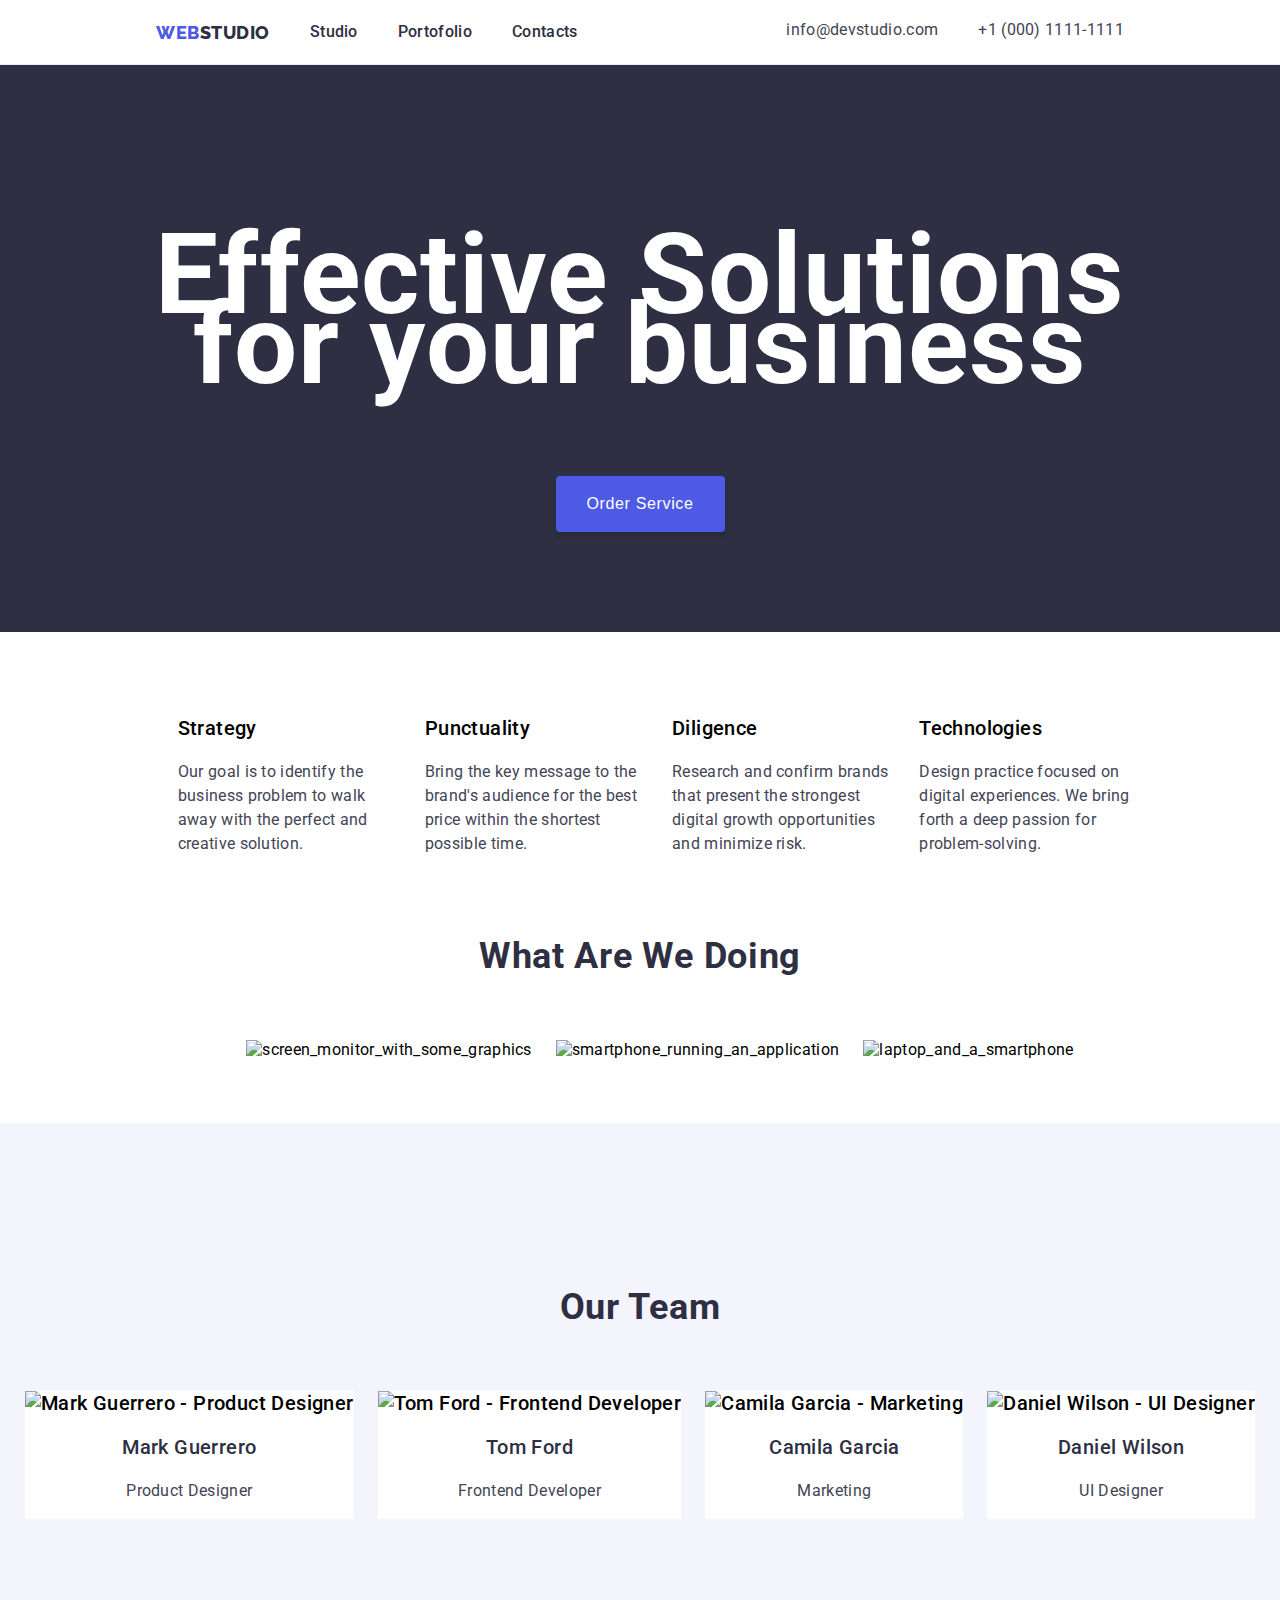
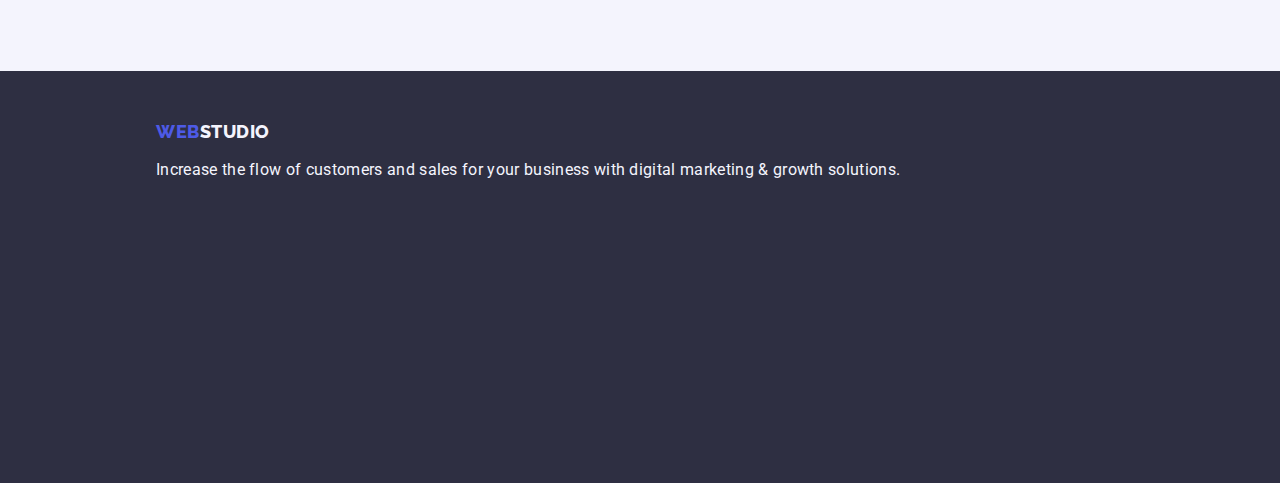
==== index.html @ 98eacaa0 "update curatenie cod" ====
<!DOCTYPE html>
<html lang="en">
  <head>
    <meta charset="UTF-8" />
    <meta name="viewport" content="width=device-width, initial-scale=1.0" />
    <title>Webstudio</title>
    <link
      rel="stylesheet"
      href="https://cdnjs.cloudflare.com/ajax/libs/modern-normalize/2.0.0/modern-normalize.min.css"
      integrity="sha512-4xo8blKMVCiXpTaLzQSLSw3KFOVPWhm/TRtuPVc4WG6kUgjH6J03IBuG7JZPkcWMxJ5huwaBpOpnwYElP/m6wg=="
      crossorigin="anonymous"
      referrerpolicy="no-referrer"
    />
    <link rel="preconnect" href="https://fonts.googleapis.com" />
    <link rel="preconnect" href="https://fonts.gstatic.com" crossorigin />
    <link
      href="https://fonts.googleapis.com/css2?family=Raleway:ital,wght@0,800;1,800&family=Roboto:wght@400;500;700&display=swap"
      rel="stylesheet"
    />
    <link rel="stylesheet" href="./css/styles.css" />
  </head>
  <body class="primary-page">
    <header class="global-header">
      <!-- <div class="container"> -->
      <a class="logo" href="index.html">
        <span class="web">web</span>
        <span class="studio">studio</span>
      </a>

      <nav class="main-nav">
        <ul>
          <li><a href="index.html" class="index">Studio</a></li>
          <li><a href="portfolio.html" class="portfolio">Portofolio</a></li>
          <li><a href="contacts.html" class="contacts">Contacts</a></li>
        </ul>

        <div class="address">
          <ul>
            <li>
              <a href="mailto:info@devstudio.com">info@devstudio.com</a>
            </li>
            <li>
              <a href="tel:+110011112111">+1 (000) 1111-1111</a>
            </li>
          </ul>
        </div>
        <!-- </div> -->
      </nav>
    </header>
    <main>
      <section class="hero">
        <!-- <div class="container"> -->
        <h1>
          Effective Solutions
          <br />
          for your business
        </h1>
        <button type="button" class="button">Order Service</button>
        <!-- </div> -->
      </section>

      <section>
        <!-- <div class="container"> -->
        <ul class="features">
          <li class="feature">
            <h3>Strategy</h3>
            <p>
              Our goal is to identify the business problem to walk away with the
              perfect and creative solution.
            </p>
          </li>
          <li class="feature">
            <h3>Punctuality</h3>
            <p>
              Bring the key message to the brand's audience for the best price
              within the shortest possible time.
            </p>
          </li>
          <li class="feature">
            <h3>Diligence</h3>
            <p>
              Research and confirm brands that present the strongest digital
              growth opportunities and minimize risk.
            </p>
          </li>
          <li class="feature">
            <h3>Technologies</h3>
            <p>
              Design practice focused on digital experiences. We bring forth a
              deep passion for problem-solving.
            </p>
          </li>
        </ul>
        <!-- </div> -->
      </section>

      <section>
        <!-- <div class="container"> -->
        <h2 class="what-are">What Are We Doing</h2>
        <ul class="images">
          <li>
            <img
              src="images/monitor.jpg"
              alt="screen_monitor_with_some_graphics"
              width="360"
              height="300"
            />
          </li>
          <li>
            <img
              src="images/phone.jpg"
              alt="smartphone_running_an_application"
              width="360"
              height="300"
            />
          </li>
          <li>
            <img
              src="images/laptop.jpg"
              alt="laptop_and_a_smartphone"
              width="360"
              height="300"
            />
          </li>
        </ul>
        <!-- </div> -->
      </section>

      <section class="card">
        <!-- <div class="container"> -->
        <h2 class="our-team">Our Team</h2>
        <ul class="team">
          <li class="team-member">
            <img
              src="images/teamcard1.jpg"
              alt="Mark Guerrero - Product Designer"
              width="264"
              height="260"
            />
            <h3>Mark Guerrero</h3>
            <p>Product Designer</p>
          </li>
          <li class="team-member">
            <img
              src="images/teamcard2.jpg"
              alt="Tom Ford - Frontend Developer"
              width="264"
              height="260"
            />
            <h3>Tom Ford</h3>
            <p>Frontend Developer</p>
          </li>
          <li class="team-member">
            <img
              src="images/teamcard3.jpg"
              alt="Camila Garcia - Marketing"
              width="264"
              height="260"
            />
            <h3>Camila Garcia</h3>
            <p>Marketing</p>
          </li>
          <li class="team-member">
            <img
              src="images/teamcard4.jpg"
              alt="Daniel Wilson - UI Designer"
              width="264"
              height="260"
            />
            <h3>Daniel Wilson</h3>
            <p>UI Designer</p>
          </li>
        </ul>
        <!-- </div> -->
      </section>
    </main>

    <footer class="footer-index">
      <!-- <div class="footer container"> -->
      <a class="logo-footer" href="index.html">
        <span class="web-footer">web</span>
        <span class="studio-footer">studio</span>
      </a>
      <p>
        Increase the flow of customers and sales for your business with digital
        marketing & growth solutions.
      </p>
      <!-- </div> -->
    </footer>
  </body>
</html>
---- css/styles.css ----
:root {
  --primary-color: #ffffff;
  --accent-color-iris: #4d5ae5;
  --accent-color-text: #2e2f42;
  --accent-color-description: #434455;
  --button-color-filters: #404bbf;
  --accent-color-filters: #e7e9fc;
  --accent-color-cloud: #f4f4fd;
  --green-new-color: #31d0aa;
  --grey-new-color: #8e8f99;
  --white-new-color: #fcfcfc;
  --navy-blue-modal: rgba(46, 47, 66, 0.4);
  --grey: rgba(46, 47, 66, 0.7);
  --font-family: "Roboto", sans-serif;
  --second-family: "Raleway", sans-serif;
}

p,
h1,
h2,
h3 {
  font-family: var(--font-family);
}

body {
  font-family: var(--font-family);
  background-color: var(--primary-color);
  font-style: normal;
  letter-spacing: 0.02em;
  margin: 0;
  padding: 0;
  width: 100%;
  min-height: 100vh;
}

header {
  background-color: var(--primary-color);
  display: flex;
  justify-content: space-between;
  align-items: center;
  height: 64px;
  text-align: left;
  align-items: center;
  border-bottom: 1px solid #e7e9fc;
}

header a {
  text-decoration: none;
}

header .web,
header .studio {
  text-transform: uppercase;
  font-family: var(--second-family);
  font-weight: 800;
  letter-spacing: 0.03em;
}

.logo {
  display: flex;
  align-items: center;
  justify-content: center;
  text-decoration: none;
  text-transform: uppercase;
  font-family: var(--second-family);
  font-size: 18px;
  font-weight: 800;
  line-height: 21px;
  letter-spacing: 0.03em;
  text-align: left;
  margin-left: 156px;
}

.web {
  color: var(--accent-color-iris);
  font-size: 18px;
  line-height: 21px;
}

.studio {
  color: var(--accent-color-text);
  font-size: 18px;
  line-height: 21px;
}

.main-nav {
  display: flex;
  justify-content: space-between;
  width: 100%;
}

.main-nav ul {
  list-style: none;
  display: flex;
}

.main-nav ul li {
  margin-right: 40px;
}

.main-nav ul li:last-child {
  margin-right: 156px;
}

.main-nav a:hover {
  color: var(--button-color-filters);
}

.index,
.portfolio,
.contacts {
  font-weight: 500;
  font-size: 16px;
  line-height: 150%;
  letter-spacing: 0.02em;
  color: var(--accent-color-text);
  font-weight: 500;
}

.address a {
  color: var(--accent-color-description);
  font-weight: 400;
  letter-spacing: 0.02em;
}
.address a:hover {
  color: var(--button-color-filters);
}

.hero {
  font-size: 56px;
  font-weight: 700;
  line-height: 70px;
  letter-spacing: 0.02em;
  text-align: center;
  background-color: var(--accent-color-text);
  color: var(--primary-color);
  padding: 100px 0;
}

.hero button {
  background-color: var(--accent-color-iris);
  cursor: pointer;
  color: var(--primary-color);
  border: none;
  border-radius: 4px;
  width: 169px;
  height: 56px;
  top: 428px;
  left: 636px;
  border-radius: 4px;
  gap: 10px;
}

.button {
  font-size: 16px;
  font-weight: 500;
  line-height: 24px;
  letter-spacing: 0.04em;
  text-align: center;
  box-shadow: 0 4px 4px 0 rgba(0, 0, 0, 0.15);
}

.hero button:hover {
  background-color: var(--button-color-filters);
}

.hero button:active {
  background-color: var(--accent-color-iris);
}

.features h3 {
  font-size: 20px;
  font-weight: 500;
  line-height: 24px;
  letter-spacing: 0.02em;
  text-align: left;
}

.features p {
  font-size: 16px;
  font-weight: 400;
  line-height: 24px;
  letter-spacing: 0.02em;
  text-align: left;
  color: var(--accent-color-description);
}

.features {
  display: flex;
  justify-content: center;
  list-style: none;
  margin-top: 5%;
  margin-bottom: 5%;
  gap: 24px;
}

.feature {
  list-style: none;
  justify-content: center;
  width: 18%;
}

.what-are {
  justify-content: center;
  margin-bottom: 5%;
  display: flex;
  font-size: 36px;
  font-weight: 700;
  line-height: 40px;
  letter-spacing: 0.02em;
  text-align: center;
  color: var(--accent-color-text);
}

.images {
  display: flex;
  list-style: none;
  justify-content: center;
  gap: 24px;
}

.card {
  background-color: var(--accent-color-cloud);
  padding: 100px 0;
  margin-top: 5%;
}

.card team-member1,
.card team-member2,
.card team-member3,
.card team-member4 {
  width: 360px;
  height: 420px;
  border: 1px solid var(--accent-color-filters);
  padding: 0 0 32px 0;
  text-align: center;
}

.our-team {
  justify-content: center;
  display: flex;
  margin-top: 5%;
  margin-bottom: 5%;
  font-size: 36px;
  font-weight: 700;
  line-height: 40px;
  letter-spacing: 0.02em;
  text-align: center;
  color: var(--accent-color-text);
}

.team {
  display: flex;
  list-style: none;
  justify-content: center;
  padding: 0px 0px 32px 0px;
  border-radius: 0px 0px 4px 4px;
  gap: 24px;
}

.card ul {
  font-size: 20px;
  font-weight: 500;
  line-height: 24px;
  letter-spacing: 0.02em;
  text-align: center;
}

.card p {
  font-size: 16px;
  font-weight: 400;
  line-height: 24px;
  letter-spacing: 0.02em;
  text-align: center;
  color: var(--accent-color-description);
}

.card h3 {
  font-size: 20px;
  font-weight: 500;
  line-height: 24px;
  letter-spacing: 0.02em;
  text-align: center;
  color: var(--accent-color-text);
}

.team-member {
  background-color: var(--primary-color);
}

.team-member:hover {
  box-shadow: 0 2px 1px 0 rgba(46, 47, 66, 0.08),
    0 1px 1px 0 rgba(46, 47, 66, 0.16), 0 1px 6px 0 rgba(46, 47, 66, 0.08);
}

ul {
  list-style: none;
  display: flex;
}
footer {
  background-color: var(--accent-color-text);
  padding: 50px 0;
  width: 1440px;
  height: 312px;
}

footer p {
  color: var(--accent-color-cloud);
  font-size: 16px;
  font-weight: 400;
  line-height: 24px;
  letter-spacing: 0.02em;
  text-align: left;
  margin-left: 156px;
}

footer a {
  text-decoration: none;
}

footer .web,
footer .studio {
  text-transform: uppercase;
  width: 115px;
  font-weight: 800;
  letter-spacing: 0.03em;
  text-decoration: none;
}

.web-footer {
  color: var(--accent-color-iris);
  font-weight: 800;
  font-size: 18px;
  line-height: 21px;
}

.studio-footer {
  color: var(--accent-color-cloud);
  font-weight: 800;
  font-size: 18px;
  line-height: 21px;
}

.logo-footer {
  display: flex;
  align-items: center;
  text-decoration: none;
  text-transform: uppercase;
  font-family: var(--second-family);
  font-size: 18px;
  font-weight: 800;
  line-height: 21px;
  letter-spacing: 0.03em;
  text-align: left;
  margin-left: 156px;
}
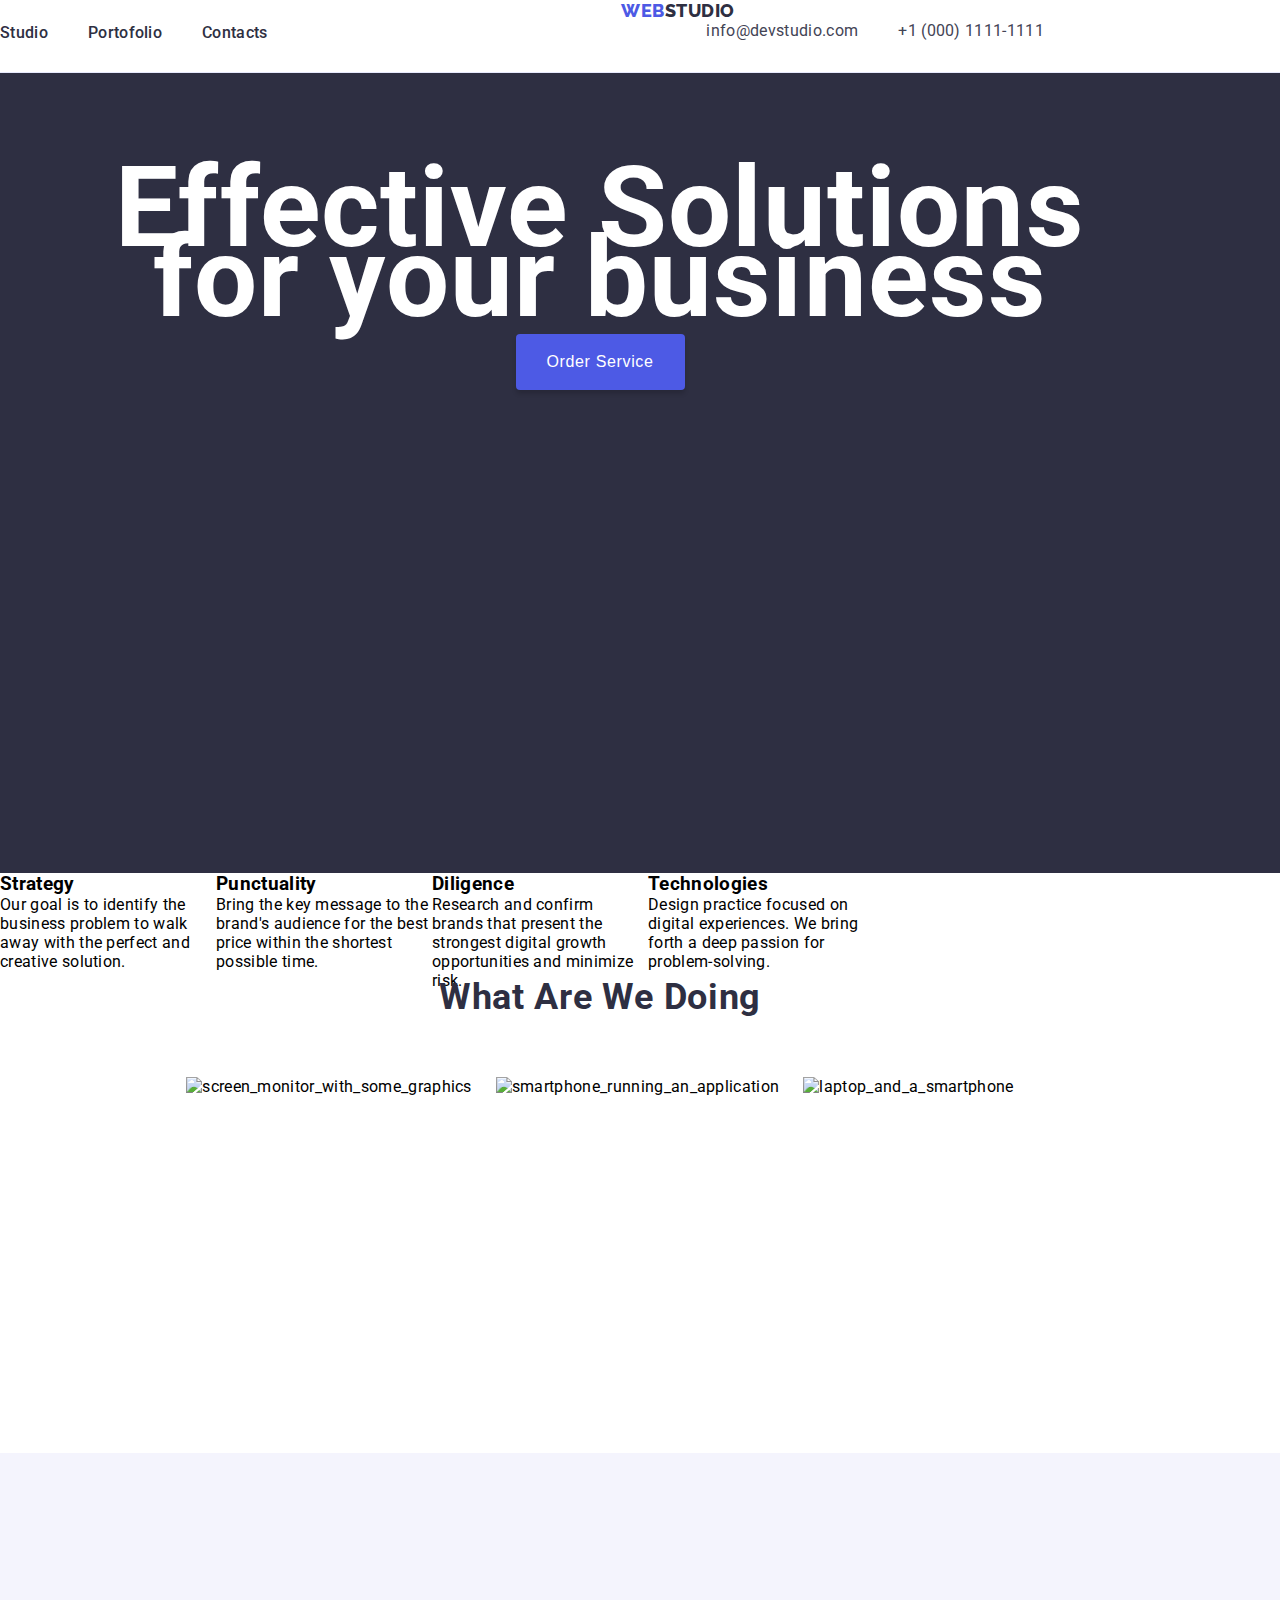
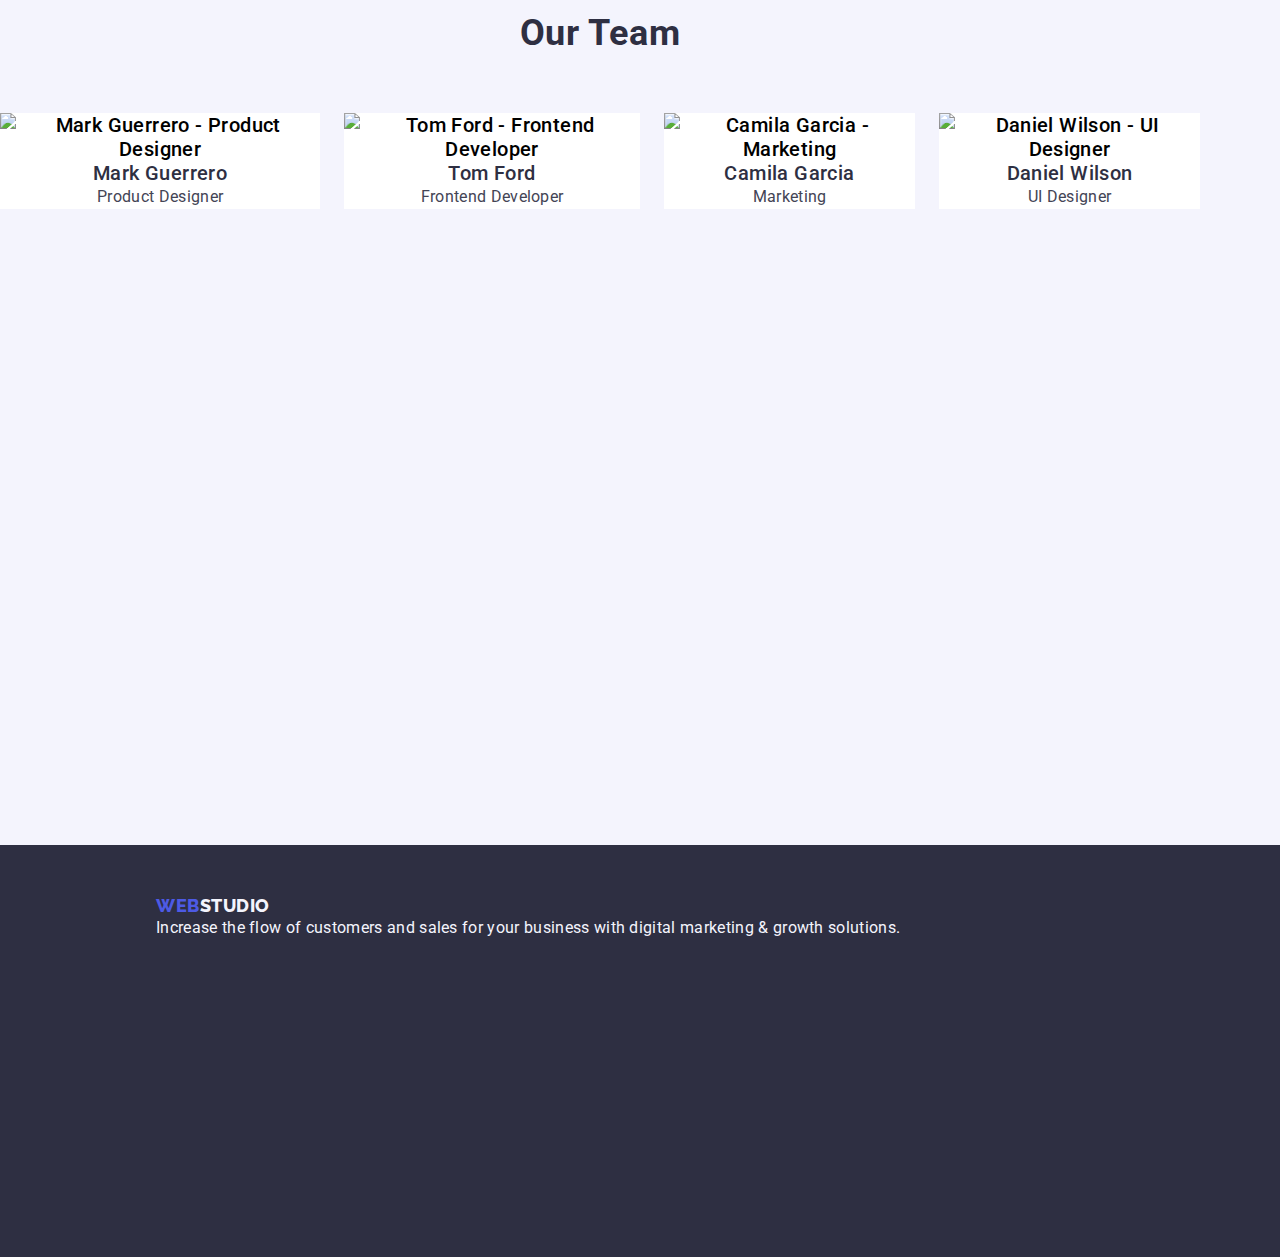
==== commit 6dcd7c0f: "update test1" ====
--- a/index.html
+++ b/index.html
@@ -19,173 +19,173 @@
     />
     <link rel="stylesheet" href="./css/styles.css" />
   </head>
-  <body class="primary-page">
+  <body>
     <header class="global-header">
-      <!-- <div class="container"> -->
-      <a class="logo" href="index.html">
-        <span class="web">web</span>
-        <span class="studio">studio</span>
-      </a>
+      <div class="header-container">
+        <a class="logo" href="index.html">
+          <span class="web">web</span>
+          <span class="studio">studio</span>
+        </a>
 
-      <nav class="main-nav">
-        <ul>
-          <li><a href="index.html" class="index">Studio</a></li>
-          <li><a href="portfolio.html" class="portfolio">Portofolio</a></li>
-          <li><a href="contacts.html" class="contacts">Contacts</a></li>
-        </ul>
+        <nav class="main-nav">
+          <ul>
+            <li><a href="index.html" class="index">Studio</a></li>
+            <li><a href="portfolio.html" class="portfolio">Portofolio</a></li>
+            <li><a href="contacts.html" class="contacts">Contacts</a></li>
+          </ul>
 
-        <div class="address">
+          <div class="address">
+            <ul>
+              <li>
+                <a href="mailto:info@devstudio.com">info@devstudio.com</a>
+              </li>
+              <li>
+                <a href="tel:+110011112111">+1 (000) 1111-1111</a>
+              </li>
+            </ul>
+          </div>
+        </nav>
+      </div>
+    </header>
+    <main>
+      <section class="hero">
+        <div class="hero-container">
+          <h1>
+            Effective Solutions
+            <br />
+            for your business
+          </h1>
+          <button type="button" class="button">Order Service</button>
+        </div>
+      </section>
+
+      <section class="one">
+        <div class="description-container">
           <ul>
-            <li>
-              <a href="mailto:info@devstudio.com">info@devstudio.com</a>
+            <li class="feature">
+              <h3>Strategy</h3>
+              <p>
+                Our goal is to identify the business problem to walk away with
+                the perfect and creative solution.
+              </p>
             </li>
-            <li>
-              <a href="tel:+110011112111">+1 (000) 1111-1111</a>
+            <li class="feature">
+              <h3>Punctuality</h3>
+              <p>
+                Bring the key message to the brand's audience for the best price
+                within the shortest possible time.
+              </p>
+            </li>
+            <li class="feature">
+              <h3>Diligence</h3>
+              <p>
+                Research and confirm brands that present the strongest digital
+                growth opportunities and minimize risk.
+              </p>
+            </li>
+            <li class="feature">
+              <h3>Technologies</h3>
+              <p>
+                Design practice focused on digital experiences. We bring forth a
+                deep passion for problem-solving.
+              </p>
             </li>
           </ul>
         </div>
-        <!-- </div> -->
-      </nav>
-    </header>
-    <main>
-      <section class="hero">
-        <!-- <div class="container"> -->
-        <h1>
-          Effective Solutions
-          <br />
-          for your business
-        </h1>
-        <button type="button" class="button">Order Service</button>
-        <!-- </div> -->
       </section>
 
-      <section>
-        <!-- <div class="container"> -->
-        <ul class="features">
-          <li class="feature">
-            <h3>Strategy</h3>
-            <p>
-              Our goal is to identify the business problem to walk away with the
-              perfect and creative solution.
-            </p>
-          </li>
-          <li class="feature">
-            <h3>Punctuality</h3>
-            <p>
-              Bring the key message to the brand's audience for the best price
-              within the shortest possible time.
-            </p>
-          </li>
-          <li class="feature">
-            <h3>Diligence</h3>
-            <p>
-              Research and confirm brands that present the strongest digital
-              growth opportunities and minimize risk.
-            </p>
-          </li>
-          <li class="feature">
-            <h3>Technologies</h3>
-            <p>
-              Design practice focused on digital experiences. We bring forth a
-              deep passion for problem-solving.
-            </p>
-          </li>
-        </ul>
-        <!-- </div> -->
-      </section>
-
-      <section>
-        <!-- <div class="container"> -->
-        <h2 class="what-are">What Are We Doing</h2>
-        <ul class="images">
-          <li>
-            <img
-              src="images/monitor.jpg"
-              alt="screen_monitor_with_some_graphics"
-              width="360"
-              height="300"
-            />
-          </li>
-          <li>
-            <img
-              src="images/phone.jpg"
-              alt="smartphone_running_an_application"
-              width="360"
-              height="300"
-            />
-          </li>
-          <li>
-            <img
-              src="images/laptop.jpg"
-              alt="laptop_and_a_smartphone"
-              width="360"
-              height="300"
-            />
-          </li>
-        </ul>
-        <!-- </div> -->
+      <section class="about">
+        <div class="pictures-container">
+          <h2 class="what-are">What Are We Doing</h2>
+          <ul class="images">
+            <li>
+              <img
+                src="images/monitor.jpg"
+                alt="screen_monitor_with_some_graphics"
+                width="360"
+                height="300"
+              />
+            </li>
+            <li>
+              <img
+                src="images/phone.jpg"
+                alt="smartphone_running_an_application"
+                width="360"
+                height="300"
+              />
+            </li>
+            <li>
+              <img
+                src="images/laptop.jpg"
+                alt="laptop_and_a_smartphone"
+                width="360"
+                height="300"
+              />
+            </li>
+          </ul>
+        </div>
       </section>
 
       <section class="card">
-        <!-- <div class="container"> -->
-        <h2 class="our-team">Our Team</h2>
-        <ul class="team">
-          <li class="team-member">
-            <img
-              src="images/teamcard1.jpg"
-              alt="Mark Guerrero - Product Designer"
-              width="264"
-              height="260"
-            />
-            <h3>Mark Guerrero</h3>
-            <p>Product Designer</p>
-          </li>
-          <li class="team-member">
-            <img
-              src="images/teamcard2.jpg"
-              alt="Tom Ford - Frontend Developer"
-              width="264"
-              height="260"
-            />
-            <h3>Tom Ford</h3>
-            <p>Frontend Developer</p>
-          </li>
-          <li class="team-member">
-            <img
-              src="images/teamcard3.jpg"
-              alt="Camila Garcia - Marketing"
-              width="264"
-              height="260"
-            />
-            <h3>Camila Garcia</h3>
-            <p>Marketing</p>
-          </li>
-          <li class="team-member">
-            <img
-              src="images/teamcard4.jpg"
-              alt="Daniel Wilson - UI Designer"
-              width="264"
-              height="260"
-            />
-            <h3>Daniel Wilson</h3>
-            <p>UI Designer</p>
-          </li>
-        </ul>
-        <!-- </div> -->
+        <div class="id-container">
+          <h2 class="our-team">Our Team</h2>
+          <ul class="team">
+            <li class="team-member">
+              <img
+                src="images/teamcard1.jpg"
+                alt="Mark Guerrero - Product Designer"
+                width="264"
+                height="260"
+              />
+              <h3>Mark Guerrero</h3>
+              <p>Product Designer</p>
+            </li>
+            <li class="team-member">
+              <img
+                src="images/teamcard2.jpg"
+                alt="Tom Ford - Frontend Developer"
+                width="264"
+                height="260"
+              />
+              <h3>Tom Ford</h3>
+              <p>Frontend Developer</p>
+            </li>
+            <li class="team-member">
+              <img
+                src="images/teamcard3.jpg"
+                alt="Camila Garcia - Marketing"
+                width="264"
+                height="260"
+              />
+              <h3>Camila Garcia</h3>
+              <p>Marketing</p>
+            </li>
+            <li class="team-member">
+              <img
+                src="images/teamcard4.jpg"
+                alt="Daniel Wilson - UI Designer"
+                width="264"
+                height="260"
+              />
+              <h3>Daniel Wilson</h3>
+              <p>UI Designer</p>
+            </li>
+          </ul>
+        </div>
       </section>
     </main>
 
-    <footer class="footer-index">
-      <!-- <div class="footer container"> -->
-      <a class="logo-footer" href="index.html">
-        <span class="web-footer">web</span>
-        <span class="studio-footer">studio</span>
-      </a>
-      <p>
-        Increase the flow of customers and sales for your business with digital
-        marketing & growth solutions.
-      </p>
-      <!-- </div> -->
+    <footer class="page-footer">
+      <div class="last-container">
+        <a class="logo-footer" href="index.html">
+          <span class="web-footer">web</span>
+          <span class="studio-footer">studio</span>
+        </a>
+        <p>
+          Increase the flow of customers and sales for your business with
+          digital marketing & growth solutions.
+        </p>
+      </div>
     </footer>
   </body>
 </html>
--- a/css/styles.css
+++ b/css/styles.css
@@ -15,6 +15,16 @@
   --second-family: "Raleway", sans-serif;
 }
 
+body,
+h1,
+h2,
+h3,
+p,
+ul {
+  margin: 0;
+  padding: 0;
+}
+
 p,
 h1,
 h2,
@@ -22,25 +32,53 @@
   font-family: var(--font-family);
 }
 
+.global-header {
+  /* display: flex; */
+}
+
+.header-container {
+  width: 1200px;
+  height: 72px;
+}
+
+.hero-container {
+  width: 1200px;
+  height: 600px;
+}
+
+.description-container {
+  width: 1200px;
+  height: 104px;
+}
+
+.pictures-container {
+  width: 1200px;
+  height: 412px;
+}
+
+.id-container {
+  width: 1200px;
+  height: 732px;
+}
+.last-container {
+  width: 1200px;
+  height: 312px;
+}
+
 body {
   font-family: var(--font-family);
   background-color: var(--primary-color);
-  font-style: normal;
   letter-spacing: 0.02em;
   margin: 0;
   padding: 0;
-  width: 100%;
-  min-height: 100vh;
-}
-
-header {
+}
+
+.global-header {
   background-color: var(--primary-color);
   display: flex;
   justify-content: space-between;
   align-items: center;
-  height: 64px;
-  text-align: left;
-  align-items: center;
+  text-align: left;
   border-bottom: 1px solid #e7e9fc;
 }
 
